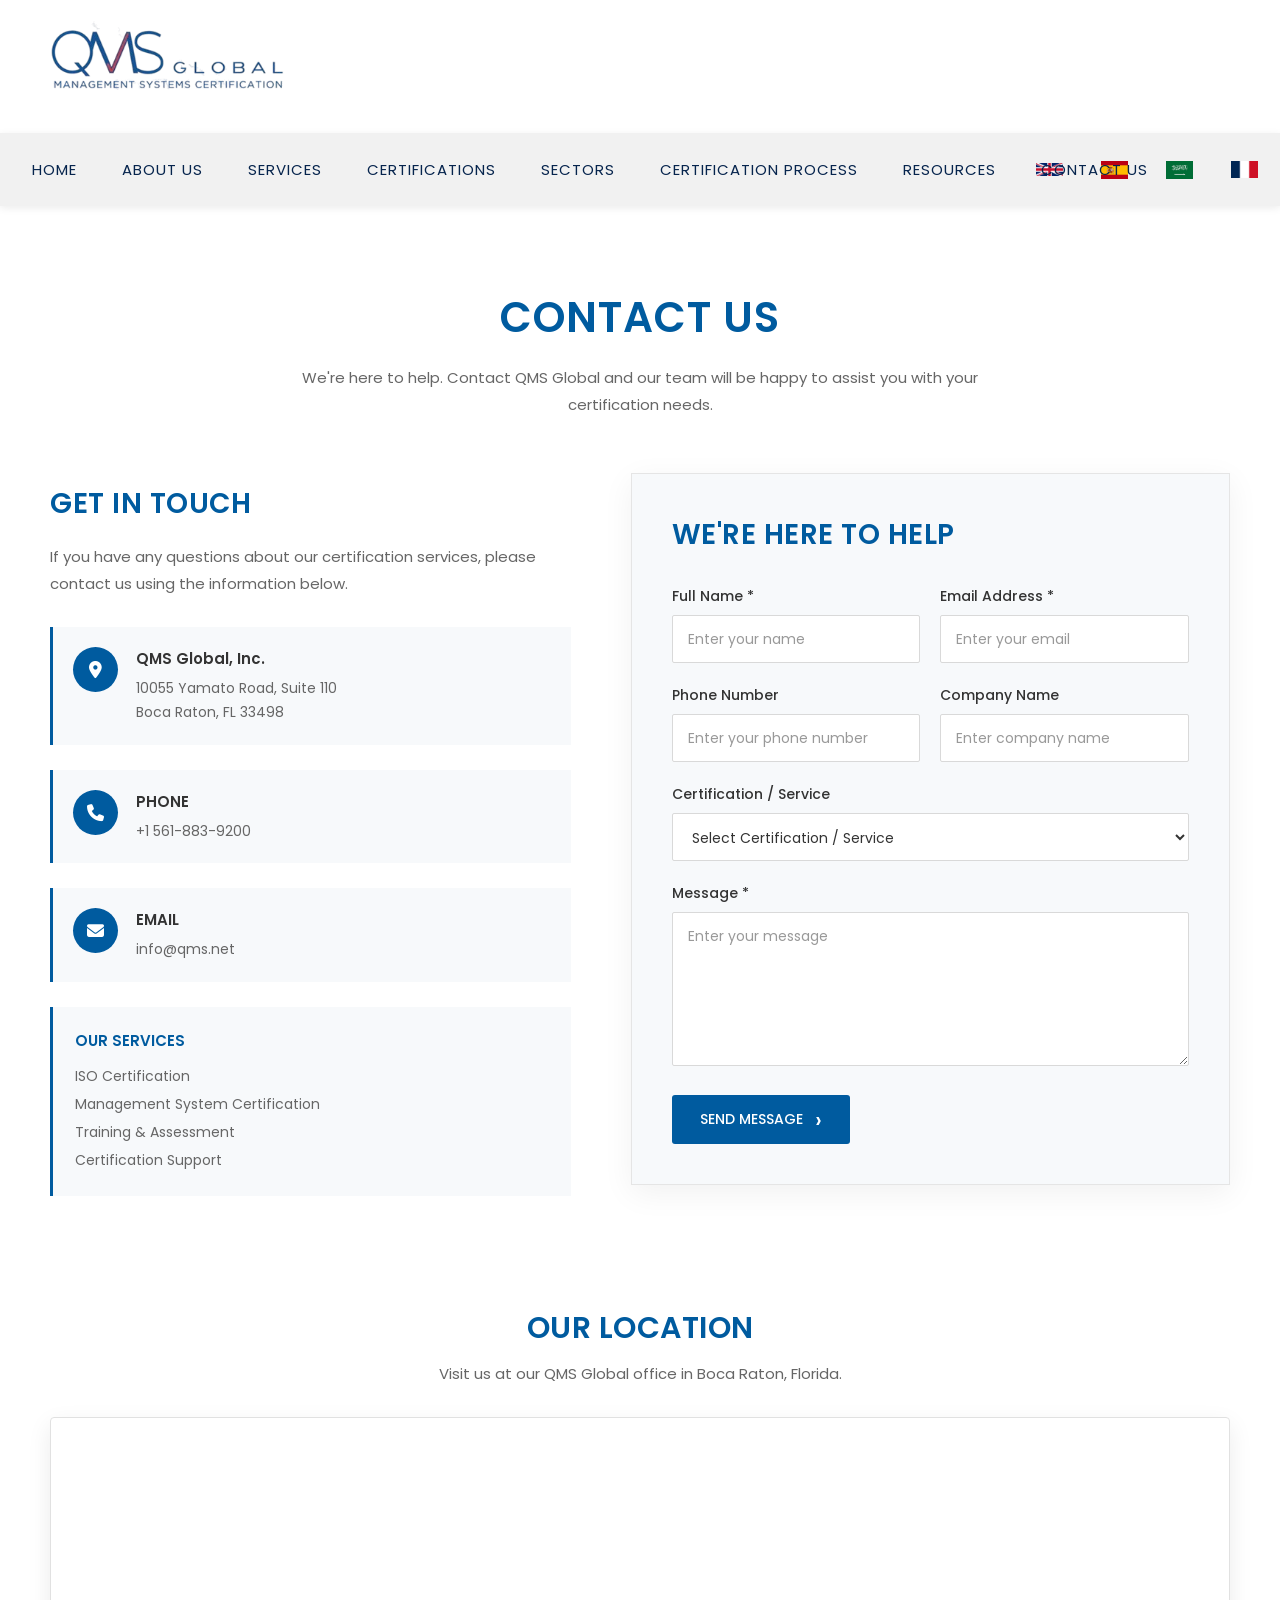
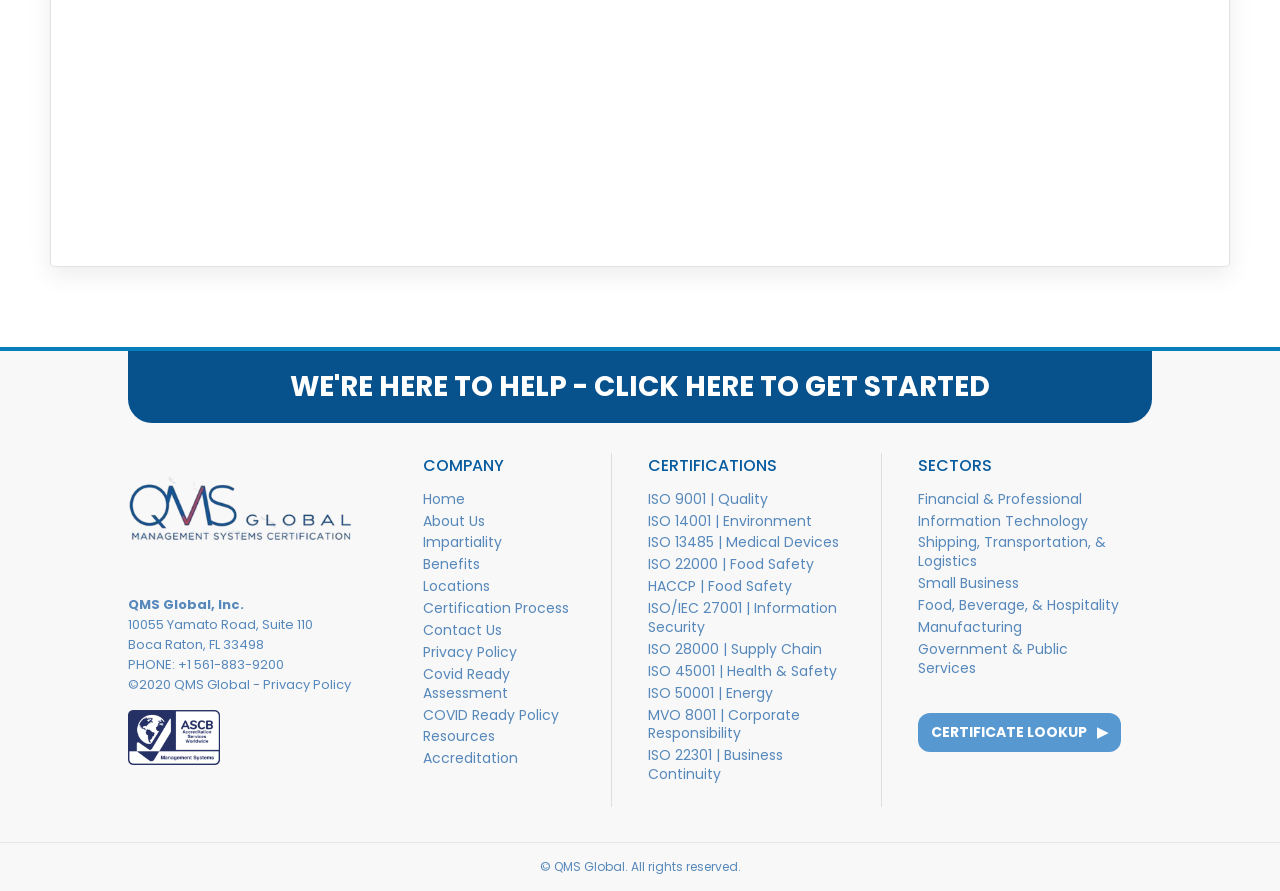
==== contact.html @ c137700d "contact page" ====
<!doctype html>
<html lang="en">
  <head>
    <meta charset="UTF-8" />
    <meta name="viewport" content="width=device-width, initial-scale=1.0" />

    <title>QMS Global</title>

    <!-- Poppins Font -->
    <link rel="preconnect" href="https://fonts.googleapis.com" />
    <link rel="preconnect" href="https://fonts.gstatic.com" crossorigin />

    <link
      href="https://fonts.googleapis.com/css2?family=Poppins:wght@400;500;600;700&display=swap"
      rel="stylesheet"
    />

    <link
      rel="stylesheet"
      href="https://cdnjs.cloudflare.com/ajax/libs/font-awesome/6.6.0/css/all.min.css"
    />

    <!-- CSS -->
    <link rel="stylesheet" href="css/style.css" />
    <link rel="stylesheet" href="css/contact.css" />
  </head>

  <body>
    <header class="top-header">
      <div class="logo-box">
        <img src="image/logo.png" alt="QMS Global" />
      </div>
    </header>

    <nav class="main-navbar">
      <div class="nav-container">
        <div class="mobile-menu-header">
          <span>SELECT PAGE</span>

          <button class="menu-toggle" id="menuToggle">☰</button>
        </div>
        <div class="nav-menu">
          <div class="nav-item">
            <a href="#">HOME</a>
          </div>

          <div class="nav-item has-dropdown">
            <a href="#">ABOUT US</a>

            <div class="normal-dropdown">
              <a href="https://qms.net/about-us/">ABOUT QMS</a>
              <a href="https://qms.net/about-us/impartiality/">IMPARTIALITY</a>
              <a href="https://qms.net/locations/">LOCATIONS</a>
            </div>
          </div>

          <div class="nav-item has-dropdown">
            <a href="#">SERVICES </a>

            <div class="normal-dropdown">
              <a href="https://qms.net/integrated-management-system/"
                >INTEGRATED MANAGEMENT SYSTEM</a
              >
              <a href="https://qms.net/benefits/">BENEFITS</a>
              <a href="https://qms.net/transfer-certification/"
                >TRANSFER CERTIFICATION</a
              >
            </div>
          </div>

          <div class="nav-item has-dropdown">
            <a href="#">CERTIFICATIONS </a>

            <div class="normal-dropdown">
              <a href="https://qms.net/iso-9001/">ISO 9001</a>
              <a href="https://qms.net/iso-14001/">ISO 14001</a>
              <a href="https://qms.net/iso-13485/">ISO 13485</a>
              <a href="https://qms.net/iso-22000/">ISO 22000</a>
              <a href="https://qms.net/iso-27001/">ISO 27001</a>
              <a href="https://qms.net/iso-45001/">ISO 45001</a>
              <a href="https://qms.net/iso-50001/">ISO 50001</a>
              <a href="https://qms.net/iso-28000/">ISO 28000</a>
            </div>
          </div>

          <div class="nav-item has-dropdown">
            <a href="#">SECTORS </a>

            <div class="normal-dropdown">
              <a href="https://qms.net/sectors/manufacturing-sector/"
                >MANUFACTURING</a
              >
              <a href="https://qms.net/sectors/service-industry-sector/"
                >SERVICE INDUSTRY</a
              >
              <a
                href="https://qms.net/sectors/food-beverage-hospitality-sector/"
                >FOOD & HOSPITALITY</a
              >
              <a href="https://qms.net/sectors/small-business-sector/"
                >SMALL BUSINESS</a
              >
              <a
                href="https://qms.net/sectors/shipping-transportation-logistics/"
                >SHIPPING, TRANSPORT & LOGISTICS</a
              >
              <a href="https://qms.net/sectors/information-technology/"
                >INFORMATION TECHNOLOGY</a
              >
              <a href="https://qms.net/sectors/financial-professional-sector/"
                >FINANCIAL & PROFESSIONAL</a
              >
              <a href="https://qms.net/government-and-public-services/"
                >GOVERNMENT & PUBLIC SERVICES</a
              >
            </div>
          </div>

          <div class="nav-item has-dropdown">
            <a href="#">CERTIFICATION PROCESS </a>

            <div class="normal-dropdown">
              <a
                href="https://qms.net/wp-content/uploads/2022/07/Regulations-for-use-of-Registration-and-Certification-Mark.pdf"
                >USE OF REGISTRATION AND CERTIFICATION MARK</a
              >
            </div>
          </div>

          <div class="nav-item has-dropdown">
            <a href="#">RESOURCES </a>

            <div class="normal-dropdown">
              <a href="https://qms.net/links/">LINKS</a>
              <a href="https://qms.net/media/">ARTICLES</a>
              <a href="https://qms.net/globalcert/">GlobalCert™</a>
            </div>
          </div>

          <div class="nav-item">
            <a href="contact.html">CONTACT US</a>
          </div>
        </div>

        <div class="language-flags">
          <a href="https://qms.net/globalcert/"
            ><img src="image/uk.png" alt="English"
          /></a>
          <a href="https://qms.net/es/globalcert/"
            ><img src="image/spain.png" alt="Spanish" />
          </a>
          <a href="https://qms.net/ar/globalcert/">
            <img src="image/arabic.jfif" alt="Arabic" /> </a
          ><a href="https://qms.net/fr/globalcert/">
            <img src="image/france.png" alt="French"
          /></a>
        </div>
      </div>
    </nav>

    <!-- ================= CONTACT PAGE CONTENT ================= -->

    <!-- =========================
     CONTACT PAGE CONTENT
========================= -->

    <section class="contact-page">
      <div class="contact-container">
        <!-- PAGE HEADING -->
        <div class="contact-heading">
          <h1>CONTACT US</h1>
          <p>
            We're here to help. Contact QMS Global and our team will be happy to
            assist you with your certification needs.
          </p>
        </div>

        <!-- CONTACT CONTENT -->
        <div class="contact-content">
          <!-- LEFT SIDE -->
          <div class="contact-info">
            <h2>GET IN TOUCH</h2>

            <p>
              If you have any questions about our certification services, please
              contact us using the information below.
            </p>

            <!-- ADDRESS -->
            <div class="contact-box">
              <div class="contact-icon">
                <i class="fa-solid fa-location-dot"></i>
              </div>

              <div>
                <h3>QMS Global, Inc.</h3>

                <p>
                  10055 Yamato Road, Suite 110<br />
                  Boca Raton, FL 33498
                </p>
              </div>
            </div>

            <!-- PHONE -->
            <div class="contact-box">
              <div class="contact-icon">
                <i class="fa-solid fa-phone"></i>
              </div>

              <div>
                <h3>PHONE</h3>

                <p>+1 561-883-9200</p>
              </div>
            </div>

            <!-- EMAIL -->
            <div class="contact-box">
              <div class="contact-icon">
                <i class="fa-solid fa-envelope"></i>
              </div>

              <div>
                <h3>EMAIL</h3>

                <p>info@qms.net</p>
              </div>
            </div>

            <!-- SERVICES -->
            <div class="contact-box service-box">
              <h3>OUR SERVICES</h3>

              <p>
                ISO Certification<br />
                Management System Certification<br />
                Training &amp; Assessment<br />
                Certification Support
              </p>
            </div>
          </div>

          <!-- RIGHT SIDE FORM -->
          <div class="contact-form-area">
            <h2>WE'RE HERE TO HELP</h2>

            <form class="contact-form">
              <!-- NAME + EMAIL -->
              <div class="form-row">
                <div class="form-group">
                  <label for="name">Full Name *</label>

                  <input
                    type="text"
                    id="name"
                    name="name"
                    placeholder="Enter your name"
                    required
                  />
                </div>

                <div class="form-group">
                  <label for="email">Email Address *</label>

                  <input
                    type="email"
                    id="email"
                    name="email"
                    placeholder="Enter your email"
                    required
                  />
                </div>
              </div>

              <!-- PHONE + COMPANY -->
              <div class="form-row">
                <div class="form-group">
                  <label for="phone">Phone Number</label>

                  <input
                    type="tel"
                    id="phone"
                    name="phone"
                    placeholder="Enter your phone number"
                  />
                </div>

                <div class="form-group">
                  <label for="company">Company Name</label>

                  <input
                    type="text"
                    id="company"
                    name="company"
                    placeholder="Enter company name"
                  />
                </div>
              </div>

              <!-- SERVICE -->
              <div class="form-group full-width">
                <label for="service"> Certification / Service </label>

                <select id="service" name="service">
                  <option value="">Select Certification / Service</option>

                  <option value="iso9001">ISO 9001 - Quality Management</option>

                  <option value="iso14001">
                    ISO 14001 - Environmental Management
                  </option>

                  <option value="iso45001">
                    ISO 45001 - Occupational Health &amp; Safety
                  </option>

                  <option value="iso27001">
                    ISO 27001 - Information Security
                  </option>

                  <option value="iso22000">ISO 22000 - Food Safety</option>

                  <option value="iso50001">
                    ISO 50001 - Energy Management
                  </option>

                  <option value="other">Other</option>
                </select>
              </div>

              <!-- MESSAGE -->
              <div class="form-group full-width">
                <label for="message">Message *</label>

                <textarea
                  id="message"
                  name="message"
                  rows="6"
                  placeholder="Enter your message"
                  required
                ></textarea>
              </div>

              <!-- BUTTON -->
              <button type="submit" class="contact-submit">
                SEND MESSAGE
                <span>›</span>
              </button>
            </form>
          </div>
        </div>

        <!-- =========================
         MAP
    ========================== -->

        <div class="contact-map-section">
          <div class="map-heading">
            <h2>OUR LOCATION</h2>

            <p>Visit us at our QMS Global office in Boca Raton, Florida.</p>
          </div>

          <div class="contact-map">
            <iframe
              src="https://www.google.com/maps?q=10055+Yamato+Road,+Suite+110,+Boca+Raton,+FL+33498&output=embed"
              width="100%"
              height="450"
              style="border: 0"
              allowfullscreen=""
              loading="lazy"
              referrerpolicy="no-referrer-when-downgrade"
            >
            </iframe>
          </div>
        </div>
      </div>
    </section>

    <footer class="site-footer">
      <!-- Top Help Button -->
      <div class="footer-help">
        <a href="contact.html" class="footer-help-btn">
          WE'RE HERE TO HELP - CLICK HERE TO GET STARTED
        </a>
      </div>

      <!-- Footer Content -->
      <div class="footer-container">
        <!-- Company Information -->
        <div class="footer-company">
          <img src="image/logo.png" alt="QMS Global Logo" class="footer-logo" />

          <div class="company-details">
            <strong>QMS Global, Inc.</strong><br />
            10055 Yamato Road, Suite 110<br />
            Boca Raton, FL 33498<br />
            PHONE: +1 561-883-9200<br />
            ©2020 QMS Global - Privacy Policy
          </div>

          <!-- ASCB Logo -->
          <img
            src="image/ASCB.png"
            alt="ASCB Accreditation"
            class="ascb-logo"
          />
        </div>

        <!-- Company Links -->
        <div class="footer-column">
          <h3>COMPANY</h3>

          <a href="index.html">Home</a>

          <a href="https://qms.net/about-us/"> About Us </a>

          <a href="https://qms.net/about-us/impartiality/"> Impartiality </a>

          <a href="https://qms.net/benefits/"> Benefits </a>

          <a href="https://qms.net/locations/"> Locations </a>

          <a
            href="https://qms.net/wp-content/uploads/2022/07/Regulations-for-use-of-Registration-and-Certification-Mark.pdf"
          >
            Certification Process
          </a>

          <a href="contact.html"> Contact Us </a>

          <a href="#"> Privacy Policy </a>

          <a href="#"> Covid Ready Assessment </a>

          <a href="#"> COVID Ready Policy </a>

          <a href="https://qms.net/links/"> Resources </a>

          <a href="#"> Accreditation </a>
        </div>

        <!-- Certifications -->
        <div class="footer-column">
          <h3>CERTIFICATIONS</h3>

          <a href="https://qms.net/iso-9001/"> ISO 9001 | Quality </a>

          <a href="https://qms.net/iso-14001/"> ISO 14001 | Environment </a>

          <a href="https://qms.net/iso-13485/"> ISO 13485 | Medical Devices </a>

          <a href="https://qms.net/iso-22000/"> ISO 22000 | Food Safety </a>

          <a href="#"> HACCP | Food Safety </a>

          <a href="https://qms.net/iso-27001/">
            ISO/IEC 27001 | Information Security
          </a>

          <a href="https://qms.net/iso-28000/"> ISO 28000 | Supply Chain </a>

          <a href="https://qms.net/iso-45001/">
            ISO 45001 | Health &amp; Safety
          </a>

          <a href="https://qms.net/iso-50001/"> ISO 50001 | Energy </a>

          <a href="#"> MVO 8001 | Corporate Responsibility </a>

          <a href="#"> ISO 22301 | Business Continuity </a>
        </div>

        <!-- Sectors -->
        <div class="footer-column footer-sectors">
          <h3>SECTORS</h3>

          <a href="https://qms.net/sectors/financial-professional-sector/">
            Financial &amp; Professional
          </a>

          <a href="https://qms.net/sectors/information-technology/">
            Information Technology
          </a>

          <a href="https://qms.net/sectors/shipping-transportation-logistics/">
            Shipping, Transportation, &amp; Logistics
          </a>

          <a href="https://qms.net/sectors/small-business-sector/">
            Small Business
          </a>

          <a href="https://qms.net/sectors/food-beverage-hospitality-sector/">
            Food, Beverage, &amp; Hospitality
          </a>

          <a href="https://qms.net/sectors/manufacturing-sector/">
            Manufacturing
          </a>

          <a href="https://qms.net/government-and-public-services/">
            Government &amp; Public Services
          </a>

          <a href="#" class="certificate-lookup">
            CERTIFICATE LOOKUP <span>▶</span>
          </a>
        </div>
      </div>

      <!-- Bottom Copyright -->
      <div class="footer-bottom">© QMS Global. All rights reserved.</div>
    </footer>

    <!-- JS -->

    <script src="js/script.js"></script>
  </body>
</html>
---- css/style.css ----
/* =====================================================
   GOOGLE FONT
===================================================== */

@import url("https://fonts.googleapis.com/css2?family=Poppins:wght@300;400;500;600;700&display=swap");

* {
  margin: 0;
  padding: 0;
  box-sizing: border-box;
}

html {
  scroll-behavior: smooth;
}

body {
  font-family: "Poppins", sans-serif;

  color: #1d1d1d;

  background: #ffffff;
}

a {
  text-decoration: none;

  color: inherit;
}

ul {
  list-style: none;
}

img {
  max-width: 100%;
}

/* =====================================================
   TOP HEADER
===================================================== */

.top-header {
  width: 100%;

  height: 133px;

  background: #ffffff;

  display: flex;

  align-items: center;

  padding-left: 50px;
}

.logo-box {
  width: 235px;
}

.logo-box img {
  width: 100%;

  height: auto;

  display: block;
}

/* =====================================================
   MAIN NAVBAR
===================================================== */

.main-navbar {
  width: 100%;
  height: 73px;

  background: #f1f1f1;

  font-family: "Poppins", sans-serif;

  position: relative;
  z-index: 9999;

  box-shadow: 0 2px 8px rgba(0, 0, 0, 0.08);
}

/* =====================================================
   NAV CONTAINER
===================================================== */

.nav-container {
  width: 100%;
  height: 73px;

  padding: 0 22px;

  display: flex;
  align-items: center;
  justify-content: space-between;

  box-sizing: border-box;
}

/* =====================================================
   NAV MENU
===================================================== */

.nav-menu {
  height: 100%;

  display: flex;
  align-items: center;

  gap: 35px;

  flex: 1;

  min-width: 0;
}

/* =====================================================
   NAV ITEM
===================================================== */

.nav-item {
  height: 100%;

  display: flex;
  align-items: center;

  position: relative;

  flex-shrink: 0;
}

/* =====================================================
   MAIN NAV LINK
===================================================== */

.nav-item > a {
  height: 100%;

  display: flex;
  align-items: center;

  color: #06244d;
  margin-left:10px;

  text-decoration: none;

  font-size: 15px;
  font-weight: 400;

  letter-spacing: 1px;

  white-space: nowrap;

  transition: color 0.2s ease;
}

/* Main link hover */

.nav-item > a:hover {
  color: #087fba;
}

/* =====================================================
   NORMAL DROPDOWN
===================================================== */

.normal-dropdown {
  position: absolute;

  top: 73px;
  left: 0;

  width: 285px;

  padding: 7px 0;

  background: #087fba;

  border-radius: 0 0 5px 5px;

  box-shadow: 0 8px 18px rgba(0, 0, 0, 0.18);

  opacity: 0;
  visibility: hidden;

  transform: translateY(10px);

  transition:
    opacity 0.25s ease,
    visibility 0.25s ease,
    transform 0.25s ease;

  z-index: 99999;
}

/* =====================================================
   OPEN DROPDOWN ON HOVER
===================================================== */

.nav-item.has-dropdown:hover > .normal-dropdown {
  opacity: 1;

  visibility: visible;

  transform: translateY(0);
}

/* =====================================================
   DROPDOWN LINKS
===================================================== */

.normal-dropdown a {
  display: block;

  width: 100%;

  box-sizing: border-box;

  padding: 11px 17px;

  color: #ffffff;

  text-decoration: none;

  font-family: "Poppins", sans-serif;

  font-size: 13px;

  font-weight: 400;

  line-height: 1.45;

  white-space: normal;

  transition:
    background 0.2s ease,
    color 0.2s ease,
    padding-left 0.2s ease;
}

/* =====================================================
   DROPDOWN HOVER
===================================================== */

.normal-dropdown a:hover {
  background: #ffffff;

  color: #06244d;

  padding-left: 21px;
}

/* =====================================================
   LANGUAGE FLAGS
===================================================== */

.language-flags {
  height: 100%;

  display: flex;

  align-items: center;

  gap: 38px;

  padding-left: 25px;

  flex-shrink: 0;
}

.language-flags img {
  width: 27px;

  height: auto;

  max-height: 22px;

  object-fit: contain;

  display: block;

  cursor: pointer;

  transition: transform 0.2s ease;
}

.language-flags img:hover {
  transform: scale(1.08);
}
/* =====================================================
   MOBILE HEADER
===================================================== */

.mobile-menu-header {
  display: none;
}

/* =====================================================
   1200px
===================================================== */

@media (max-width: 1200px) {
  .nav-menu {
    gap: 22px;
  }

  .nav-item > a {
    font-size: 13px;
    letter-spacing: 0.7px;
  }

  .language-flags {
    gap: 20px;
    padding-left: 15px;
  }
}

/* =====================================================
   900px - MOBILE NAVBAR
===================================================== */

@media (max-width: 900px) {
  .main-navbar {
    height: auto;

    background: #f1f1f1;
  }

  .nav-container {
    height: auto;

    padding: 0;

    display: block;
  }

  /* -----------------------------------------
       MOBILE TOP BAR
    ----------------------------------------- */

  .mobile-menu-header {
    height: 60px;

    display: flex;

    align-items: center;

    justify-content: space-between;

    padding: 0 20px;

    box-sizing: border-box;

    background: #f1f1f1;
  }

  .mobile-menu-header > span {
    color: #06244d;

    font-size: 14px;

    font-weight: 500;

    letter-spacing: 0.7px;
  }

  /* -----------------------------------------
       MENU BUTTON
    ----------------------------------------- */

  .menu-toggle {
    border: none;

    background: transparent;

    color: #06244d;

    font-family: "Poppins", sans-serif;

    font-size: 20px !important;

    font-weight: 500;

    cursor: pointer;

    padding: 8px 5px;
  }

  .menu-toggle:hover {
    color: #087fba;
  }

  /* -----------------------------------------
       NAV MENU
    ----------------------------------------- */

  .nav-menu {
    width: 100%;

    height: auto;

    display: none;

    flex-direction: column;

    align-items: stretch;

    gap: 0;

    background: #f1f1f1;

    border-top: 1px solid #ddd;
  }

  /* JS adds this class */

  .nav-menu.mobile-open {
    display: flex;
  }

  /* -----------------------------------------
       NAV ITEM
    ----------------------------------------- */

  .nav-item {
    width: 100%;

    height: auto;

    display: block;

    border-bottom: 1px solid #ddd;
  }

  .nav-item > a {
    width: 100%;

    height: auto;

    min-height: 50px;

    padding: 14px 20px;

    box-sizing: border-box;

    justify-content: space-between;

    font-size: 14px;

    letter-spacing: 0.5px;
  }

  /* -----------------------------------------
       ARROW
    ----------------------------------------- */

  .nav-item > a span {
    font-size: 11px;

    margin-left: auto;

    transition: transform 0.25s ease;
  }

  /* -----------------------------------------
       MOBILE DROPDOWN
    ----------------------------------------- */

  .normal-dropdown {
    position: static;

    width: 100%;

    max-height: 0;

    overflow: hidden;

    padding: 0;

    background: #087fba;

    border-radius: 0;

    box-shadow: none;

    opacity: 1;

    visibility: visible;

    transform: none;

    transition: max-height 0.35s ease;
  }

  /* Open dropdown */

  .nav-item.open > .normal-dropdown {
    max-height: 700px;
  }

  /* Rotate arrow */

  .nav-item.open > a span {
    transform: rotate(180deg);
  }

  /* -----------------------------------------
       DROPDOWN LINKS
    ----------------------------------------- */

  .normal-dropdown a {
    padding: 12px 28px;

    font-size: 13px;

    color: #ffffff;

    border-top: 1px solid rgba(255, 255, 255, 0.12);
  }

  .normal-dropdown a:hover {
    padding-left: 32px;

    background: #ffffff;

    color: #06244d;
  }

  /* -----------------------------------------
       FLAGS
    ----------------------------------------- */

  .language-flags {
    display: none;
  }
}
/* =====================================================
   600px
===================================================== */

@media (max-width: 600px) {
  .mobile-menu-header {
    height: 55px;

    padding: 0 15px;
  }

  .mobile-menu-header > span {
    font-size: 13px;
  }

  .menu-toggle {
    font-size: 13px;
  }

  .nav-item > a {
    min-height: 48px;

    padding: 13px 15px;

    font-size: 13px;
  }

  .normal-dropdown a {
    padding: 11px 25px;

    font-size: 12px;
  }

  .normal-dropdown a:hover {
    padding-left: 30px;
  }
}

/* ========================= hero slider =============================== */
.hero-slider {
  position: relative;
  width: 100%;
  height: 600px;
  overflow: hidden;
  background: #000;
}

/* ================= VIDEO ================= */

.hero-video {
  position: absolute;
  top: 0;
  left: 0;

  width: 100%;
  height: 100%;

  object-fit: cover;

  opacity: 0;
  z-index: 1;

  transition: opacity 1s ease;
}

.hero-video.active {
  opacity: 1;
}

/* ================= OVERLAY ================= */

.hero-overlay {
  position: absolute;
  inset: 0;

  background: rgba(0, 0, 0, 0.18);

  z-index: 2;
}

/* ================= TEXT ================= */
.hero-content {
  position: absolute;

  left: 3%;
  top: 50%;

  width: 90%;
  max-width: 900px;

  color: #fff;

  z-index: 5;

  display: none;

  /* Starting position */
  transform: translateY(-50%);
}

/* ACTIVE */
.hero-content.active {
  display: block;

  animation: textSlideDown 3.5s cubic-bezier(0.22, 1, 0.36, 1);

  /* Animation ke baad isi position par rahe */
  transform: translateY(-50%);
}

/* =========================
   TEXT UP → DOWN
========================= */

@keyframes textSlideDown {
  0% {
    opacity: 0;
    transform: translateY(calc(-50% - 120px));
  }

  100% {
    opacity: 1;
    transform: translateY(-50%);
  }
}
/* ================= HEADING ================= */

.hero-content h1 {
  margin: 0 0 20px;

  font-family: "Poppins", sans-serif;

  font-size: 48px;
  font-weight: 400;

  line-height: 1.2;

  letter-spacing: 1px;
}

/* ================= PARAGRAPH ================= */

.hero-content p {
  margin: 0;

  max-width: 850px;

  font-family: "Poppins", sans-serif;

  font-size: 28px;
  font-weight: 600;

  line-height: 1.45;
}

/* ================= TABLET ================= */

@media (max-width: 992px) {
  .hero-slider {
    height: 550px;
  }

  .hero-content h1 {
    font-size: 40px;
  }

  .hero-content p {
    font-size: 22px;
  }
}

/* ================= MOBILE ================= */

@media (max-width: 600px) {
  .hero-slider {
    height: 500px;
  }

  .hero-content {
    left: 5%;
    width: 90%;
  }

  .hero-content h1 {
    font-size: 30px;
  }

  .hero-content p {
    font-size: 17px;
  }
}

/* =========================================
   QMS GLOBAL GROUP SECTION
========================================= */

.qms-group-section {
  width: 100%;
  background: #fff;
}

/* =========================================
   TOP IMAGE
========================================= */

.qms-top-banner {
  width: 100%;
  height: 105px;

  position: relative;
  display: flex;
  justify-content: flex-end;
  align-items: flex-start;
}

/* =========================================
   HELP BUTTON
========================================= */

.help-button {
  width: 665px;
  min-height: 65px;

  margin-right: 5.5%;
  margin-top: 0;

  background: #eeeeee;

  border-radius: 0 0 25px 25px;

  display: flex;
  align-items: center;
  justify-content: center;

  padding: 0 25px;

  color: #005baa;

  font-family: "Poppins", sans-serif;

  font-size: 21px;
  font-weight: 700;

  text-align: center;
}

/* =========================================
   CONTENT CONTAINER
========================================= */

.qms-group-container {
  width: 100%;
  max-width: 1010px;

  margin: 0 auto;

  padding: 25px 0 0px;
}

/* =========================================
   HEADING
========================================= */

.qms-group-container h2 {
  margin: 0 0 12px;

  color: #005baa;

  font-family: "Poppins", sans-serif;

  font-size: 36px;
  font-weight: 400;

  line-height: 1.3;
}

/* =========================================
   PARAGRAPH
========================================= */

.qms-group-container p {
  margin: 0 0 25px;

  color: #666;

  font-family: "Poppins", sans-serif;

  font-size: 20px;
  font-weight: 400;

  line-height: 1.5;
}

/* =========================================
   LIST
========================================= */

.qms-group-container ul {
  margin: 25px 0 25px;

  padding-left: 36px;
}

.qms-group-container li {
  padding-left: 0;

  margin-bottom: 7px;

  color: #666;

  font-family: "Poppins", sans-serif;

  font-size: 20px;

  line-height: 1.45;
}

/* =========================================
   APPEAL BUTTON
========================================= */

.appeal-button-wrapper {
  display: flex;

  justify-content: flex-end;

  margin-top: 80px;
}

.appeal-button {
  min-width: 430px;

  min-height: 70px;

  padding: 20px 35px;

  display: flex;
  align-items: center;
  justify-content: center;

  background: #005baa;

  color: #fff;

  border-radius: 25px 25px 0 0;

  font-family: "Poppins", sans-serif;

  font-size: 20px;
  font-weight: 700;

  text-decoration: none;

  transition: 0.3s ease;
}

.appeal-button:hover {
  background: #003f78;

  color: #fff;
}

/* =========================================
   TABLET
========================================= */

@media (max-width: 1100px) {
  .qms-group-container {
    max-width: 90%;
  }

  .help-button {
    width: 55%;
    margin-right: 3%;
    font-size: 18px;
  }
}

/* =========================================
   MOBILE
========================================= */

@media (max-width: 700px) {
  .qms-top-banner {
    height: 90px;
  }

  .help-button {
    width: 85%;

    min-height: 58px;

    margin-right: 0;

    font-size: 14px;

    line-height: 1.4;

    padding: 10px 15px;
  }

  .qms-group-container {
    max-width: 90%;

    padding-top: 25px;
  }

  .qms-group-container h2 {
    font-size: 28px;
  }

  .qms-group-container p {
    font-size: 16px;

    line-height: 1.6;
  }

  .qms-group-container li {
    font-size: 16px;

    line-height: 1.6;

    margin-bottom: 8px;
  }

  .appeal-button-wrapper {
    justify-content: center;

    margin-top: 50px;
  }

  .appeal-button {
    width: 100%;

    min-width: 0;

    font-size: 15px;

    text-align: center;

    padding: 18px 15px;
  }
}

/* =========================================
   SECTORS SECTION
========================================= */

.sectors-section {
  width: 100%;
  background: #eeeeee;

  padding: 20px 0 40px;
}

.sectors-container {
  width: 100%;
  max-width: 1170px;

  margin: 20px auto;

  display: grid;

  grid-template-columns: repeat(4, 1fr);

  gap: 30px;
}

/* =========================================
   CARD
========================================= */

.sector-card {
  background: #fff;

  border-radius: 20px 20px 20px 20px;

  overflow: hidden;

  min-height: 640px;

  display: flex;
  flex-direction: column;

  transition:
    transform 0.3s ease,
    box-shadow 0.3s ease;
}

/* =========================================
   IMAGE
========================================= */

.sector-card > img {
  width: 100%;

  height: 275px;

  object-fit: cover;

  display: block;
}

/* =========================================
   CONTENT
========================================= */

.sector-content {
  flex: 1;

  padding: 27px 28px 25px;

  display: flex;
  flex-direction: column;
}

/* =========================================
   TITLE
========================================= */

.sector-content h3 {
  margin: 0 0 14px;

  color: #111;

  font-family: "Poppins", sans-serif;

  font-size: 21px;
  font-weight: 400;

  line-height: 1.4;
}

/* =========================================
   DESCRIPTION
========================================= */

.sector-content p {
  margin: 0;

  color: #111;

  font-family: "Poppins", sans-serif;

  font-size: 14px;

  font-weight: 400;

  line-height: 1.55;
}

/* =========================================
   LEARN MORE
========================================= */

.learn-more {
  align-self: center;

  margin-top: auto;

  padding: 9px 13px;

  min-width: 130px;

  background: #005baa;

  color: #fff;

  border-radius: 9px;

  text-decoration: none;

  font-family: Arial, sans-serif;

  font-size: 16px;

  display: flex;

  align-items: center;

  justify-content: center;

  gap: 8px;

  transition:
    background 0.3s ease,
    transform 0.3s ease;
}

.learn-more span {
  font-size: 10px;
}

/* =========================================
   ONLY HOVER
   NO ACTIVE
========================================= */

.sector-card:hover {
  transform: translateY(-5px);

  box-shadow: 0 8px 25px rgba(0, 0, 0, 0.12);
}

.sector-card:hover .learn-more {
  background: #003f78;

  transform: translateY(-2px);
}

/* =========================================
   IMAGE HOVER
========================================= */

.sector-card:hover > img {
  transform: scale(1.02);
}

.sector-card > img {
  transition: transform 0.4s ease;
}

/* =========================================
   TABLET
========================================= */

@media (max-width: 1100px) {
  .sectors-container {
    max-width: 90%;

    grid-template-columns: repeat(2, 1fr);

    gap: 25px;
  }
}

/* =========================================
   MOBILE
========================================= */

@media (max-width: 600px) {
  .sectors-section {
    padding: 15px 0 30px;
  }

  .sectors-container {
    width: 90%;

    grid-template-columns: 1fr;

    gap: 25px;
  }

  .sector-card {
    min-height: 600px;
  }

  .sector-card > img {
    height: 250px;
  }

  .sector-content {
    padding: 22px;
  }

  .sector-content h3 {
    font-size: 20px;
  }

  .sector-content p {
    font-size: 14px;
  }
}

/* =========================================
   CERTIFICATIONS SECTION
========================================= */

.certifications-section {
  width: 100%;
  background: #fff;

  padding: 35px 0 55px;
}

/* =========================================
   CONTAINER
========================================= */

.certifications-container {
  width: 100%;
  max-width: 1420px;

  margin: 0 auto;

  padding: 0 25px;

  display: grid;

  grid-template-columns: repeat(6, 1fr);

  row-gap: 25px;
}

/* =========================================
   CERTIFICATION ITEM
========================================= */

.certification-item {
  min-height: 205px;

  padding: 12px 10px 18px;

  border-radius: 22px;

  display: flex;
  flex-direction: column;

  align-items: center;

  justify-content: flex-start;

  text-align: center;

  cursor: pointer;

  background: transparent;

  transition:
    background 0.3s ease,
    transform 0.3s ease,
    box-shadow 0.3s ease;
}

/* =========================================
   ONLY HOVER EFFECT
   NO ACTIVE CLASS
========================================= */

.certification-item:hover {
  background: #e5e5e5;

  transform: translateY(-2px);

  box-shadow: 0 5px 15px rgba(0, 0, 0, 0.04);
}

/* =========================================
   ICON
========================================= */

.cert-icon {
  width: 75px;
  height: 75px;

  margin-bottom: 15px;

  display: flex;

  align-items: center;
  justify-content: center;

  font-size: 53px;

  line-height: 1;

  transition: transform 0.3s ease;
}

/* Icon hover */

.certification-item:hover .cert-icon {
  transform: translateY(-3px) scale(1.04);
}

/* =========================================
   COLORS
========================================= */

.cert-icon.blue {
  color: #075b9e;
}

.cert-icon.orange {
  color: #e5a400;
}

.cert-icon.pink {
  color: #ef45a9;
}

.cert-icon.yellow {
  color: #f0c400;
}

.cert-icon.navy {
  color: #07146d;
}

.cert-icon.green {
  color: #65b32e;
}

.cert-icon.purple {
  color: #8554b5;
}

.cert-icon.grey {
  color: #858585;
}

.cert-icon.red {
  color: #f05252;
}

.cert-icon.brown {
  color: #704531;
}

.cert-icon.cyan {
  color: #09afd3;
}

.cert-icon.medical {
  color: #2878b8;
}

/* =========================================
   TITLE
========================================= */

.certification-item h3 {
  margin: 0 0 12px;

  color: #075b9e;

  font-family: "Poppins", sans-serif;

  font-size: 21px;

  font-weight: 400;

  line-height: 1.3;
}

/* =========================================
   DESCRIPTION
========================================= */

.certification-item p {
  margin: 0;

  color: #666;

  font-family: "Poppins", sans-serif;

  font-size: 20px;

  font-weight: 400;

  line-height: 1.55;
}

/* =========================================
   TABLET
========================================= */

@media (max-width: 1100px) {
  .certifications-container {
    grid-template-columns: repeat(3, 1fr);

    row-gap: 20px;
  }
}

/* =========================================
   MOBILE
========================================= */

@media (max-width: 600px) {
  .certifications-section {
    padding: 25px 0 40px;
  }

  .certifications-container {
    width: 92%;

    padding: 0;

    grid-template-columns: repeat(2, 1fr);

    row-gap: 15px;
  }

  .certification-item {
    min-height: 185px;

    padding: 12px 5px;
  }

  .cert-icon {
    width: 60px;
    height: 60px;

    font-size: 42px;

    margin-bottom: 10px;
  }

  .certification-item h3 {
    font-size: 17px;

    margin-bottom: 8px;
  }

  .certification-item p {
    font-size: 14px;

    line-height: 1.45;
  }
}

/* =========================================
   GLOBALCERT LOGO
========================================= */
/* 
.globalcert-logo {
  width: 100%;

  display: flex;
  justify-content: center;
  align-items: center;

  margin-top: 55px;
  padding-bottom: 15px;
} */

.globalcert-logo img {
  width: 520px;
  max-width: 70%;

  height: auto;

  display: block;
}
/* GlobalCert ke niche shadow/separator */
.globalcert-logo {
  width: 100%;
  display: flex;
  justify-content: center;
  align-items: center;

  padding: 45px 0 35px;

  background: #fff;

  box-shadow:
    0 4px 8px rgba(0, 0, 0, 0.08),
    0 8px 18px rgba(0, 0, 0, 0.04);

  position: relative;
  z-index: 2;
}

/* Steps section */
.certification-steps-section {
  width: 100%;
  background: #fff;

  padding: 35px 0 35px;

  position: relative;
  z-index: 1;
}

/* =========================================
   STEPS TO CERTIFICATION SECTION
========================================= */

.certification-steps-section {
  width: 100%;
  background: #fff;

  padding: 0 0 35px;
}

/* =========================================
   IMAGE
========================================= */

.certification-steps-image {
  width: 100%;
  max-width: 1100px;

  margin: 0 auto;
}

.certification-steps-image img {
  width: 100%;
  height: auto;

  display: block;
}

/* =========================================
   BUTTONS
========================================= */

.certification-action-buttons {
  width: 100%;

  display: flex;

  justify-content: center;
  align-items: center;

  gap: 20px;

  margin-top: 25px;

  flex-wrap: wrap;
}

.certification-action-btn {
  display: flex;

  align-items: center;
  justify-content: center;

  gap: 10px;

  min-height: 46px;

  padding: 10px 22px;

  background: #075b9e;

  color: #fff;

  text-decoration: none;

  border-radius: 8px;

  font-family: "Poppins", sans-serif;

  font-size: 16px;
  font-weight: 500;

  transition: 0.3s ease;
}

.certification-action-btn span {
  font-size: 11px;
}

.certification-action-btn:hover {
  background: #003f78;

  color: #fff;

  transform: translateY(-2px);
}

/* =========================================
   MOBILE
========================================= */

@media (max-width: 600px) {
  .certification-steps-section {
    padding-bottom: 25px;
  }

  .certification-steps-image {
    width: 100%;
    overflow: hidden;
  }

  .certification-steps-image img {
    width: 100%;
    height: auto;
  }

  .certification-action-buttons {
    flex-direction: column;

    gap: 12px;

    padding: 0 15px;

    margin-top: 20px;
  }

  .certification-action-btn {
    width: 100%;

    font-size: 13px;

    text-align: center;

    padding: 11px 12px;
  }
}

/* =====================================
   FOOTER
===================================== */

.site-footer {
  width: 100%;
  background: #f8f8f8;
  font-family: "Poppins", sans-serif;
  color: #075b9e;
  border-top: 4px solid #087fba;
}

/* Help button */

.footer-help {
  width: 80%;
  max-width: 1215px;
  margin: 0 auto;
  text-align: center;
}

.footer-help-btn {
  display: flex;
  justify-content: center;
  align-items: center;
  width: 100%;
  min-height: 70px;
  padding: 15px 20px;

  background: #07518d;
  color: #fff;
  text-decoration: none;
  text-align: center;

  border-radius: 0 0 24px 24px;

  font-size: 28px;
  font-weight: 700;

  transition: background 0.3s ease;
}

.footer-help-btn:hover {
  background: #003f78;
  color: #fff;
}

/* Footer columns */

.footer-container {
  max-width: 1215px;
  width: 80%;
  margin: 30px auto 0;
  padding-bottom: 35px;

  display: grid;
  grid-template-columns: 1.15fr 1fr 1.2fr 1.2fr;
}

/* Company area */

.footer-company {
  padding: 10px 28px 0 0;
}

.footer-logo {
  display: block;
  width: 225px;
  max-width: 100%;
  height: auto;
  margin-bottom: 20px;
}

.company-details {
  font-size: 13px;
  line-height: 1.55;
  color: #5688bb;
}

.company-details strong {
  font-weight: 700;
}

/* ASCB logo */

.ascb-logo {
  display: block;
  width: 92px;
  max-height: 65px;
  object-fit: contain;
  object-position: left center;
  margin-top: 14px;
}

/* Footer links columns */

.footer-column {
  padding: 0 28px 20px 36px;
  border-right: 1px solid #dedede;
}

.footer-column:last-child {
  border-right: none;
}

.footer-column h3 {
  margin: 0 0 12px;
  color: #075b9e;
  font-size: 16px;
  font-weight: 500;
}

.footer-column > a {
  display: block;
  width: fit-content;
  max-width: 100%;
  margin-bottom: 3px;

  color: #5688bb;
  text-decoration: none;
  font-size: 14px;
  line-height: 1.35;

  transition: color 0.2s ease;
}

.footer-column > a:hover {
  color: #003f78;
  text-decoration: underline;
}

/* Certificate lookup button */

.footer-column .certificate-lookup {
  display: flex;
  align-items: center;
  justify-content: center;
  gap: 10px;

  width: fit-content;
  margin-top: 35px;
  padding: 10px 13px;

  background: #5798d1;
  color: #fff;
  border-radius: 12px;

  font-size: 14px;
  font-weight: 700;
  white-space: nowrap;
}

.footer-column .certificate-lookup:hover {
  background: #075b9e;
  color: #fff;
  text-decoration: none;
}

/* Bottom line */

.footer-bottom {
  padding: 15px 20px;
  text-align: center;
  border-top: 1px solid #e5e5e5;

  color: #5688bb;
  font-size: 12px;
}

/* =====================================
   TABLET
===================================== */

@media (max-width: 1000px) {
  .footer-help,
  .footer-container {
    width: 92%;
  }

  .footer-help-btn {
    font-size: 22px;
  }

  .footer-container {
    grid-template-columns: repeat(2, minmax(0, 1fr));
    row-gap: 30px;
  }

  .footer-company {
    padding-right: 20px;
  }

  .footer-column {
    padding-left: 25px;
  }
}

/* =====================================
   MOBILE
===================================== */

@media (max-width: 600px) {
  .footer-help,
  .footer-container {
    width: 92%;
  }

  .footer-help-btn {
    min-height: 60px;
    padding: 12px;
    font-size: 16px;
    line-height: 1.5;
    border-radius: 0 0 18px 18px;
  }

  .footer-container {
    grid-template-columns: 1fr;
    margin-top: 25px;
    row-gap: 25px;
  }

  .footer-company {
    padding: 0 0 20px;
    border-bottom: 1px solid #dedede;
  }

  .footer-logo {
    width: 210px;
  }

  .footer-column {
    padding: 0 0 20px;
    border-right: none;
    border-bottom: 1px solid #dedede;
  }

  .footer-column h3 {
    font-size: 16px;
  }

  .footer-column > a {
    font-size: 13px;
    line-height: 1.6;
  }

  .footer-column .certificate-lookup {
    margin-top: 20px;
    white-space: normal;
  }
}
---- css/contact.css ----
/* ==============================
   CONTACT PAGE MIDDLE SECTION
============================== */

.contact-page {
  width: 100%;
  padding: 80px 20px;
  background: #ffffff;
  font-family: "Poppins", sans-serif;
}

.contact-container {
  width: 100%;
  max-width: 1180px;
  margin: 0 auto;
}

/* ==============================
   HEADING
============================== */

.contact-heading {
  text-align: center;
  margin-bottom: 55px;
}

.contact-heading h1 {
  margin: 0 0 15px;
  font-size: 42px;
  font-weight: 600;
  color: #005b9f;
  letter-spacing: 1px;
}

.contact-heading p {
  max-width: 750px;
  margin: 0 auto;
  color: #666;
  font-size: 15px;
  line-height: 1.8;
}

/* ==============================
   CONTACT CONTENT
============================== */

.contact-content {
  display: grid;
  grid-template-columns: 1fr 1.15fr;
  gap: 60px;
  align-items: start;
}

/* ==============================
   LEFT CONTACT INFORMATION
============================== */

.contact-info {
  padding: 10px 0;
}

.contact-info > h2,
.contact-form-area > h2 {
  margin: 0 0 18px;
  font-size: 28px;
  font-weight: 600;
  color: #005b9f;
  letter-spacing: 0.5px;
}

.contact-info > p {
  margin: 0 0 30px;
  color: #666;
  font-size: 15px;
  line-height: 1.8;
}

/* Contact Boxes */

.contact-box {
  display: flex;
  align-items: flex-start;
  gap: 18px;
  margin-bottom: 25px;
  padding: 20px;
  background: #f7f9fb;
  border-left: 3px solid #005b9f;
  transition: all 0.3s ease;
}

.contact-box:hover {
  transform: translateX(5px);
  background: #eef6fb;
}

.contact-icon {
  width: 45px;
  height: 45px;
  min-width: 45px;
  display: flex;
  align-items: center;
  justify-content: center;
  background: #005b9f;
  color: #ffffff;
  border-radius: 50%;
  font-size: 17px;
}

.contact-box h3 {
  margin: 0 0 7px;
  font-size: 15px;
  font-weight: 600;
  color: #333;
}

.contact-box p {
  margin: 0;
  color: #666;
  font-size: 14px;
  line-height: 1.7;
}

/* Services Box */

.service-box {
  display: block;
  padding: 22px;
}

.service-box h3 {
  color: #005b9f;
  margin-bottom: 10px;
}

.service-box p {
  line-height: 2;
}

/* ==============================
   CONTACT FORM
============================== */

.contact-form-area {
  background: #f7f9fb;
  padding: 40px;
  border: 1px solid #e5e5e5;
  box-shadow: 0 8px 30px rgba(0, 0, 0, 0.06);
}

.contact-form-area > h2 {
  margin-bottom: 30px;
}

/* Form Row */

.form-row {
  display: grid;
  grid-template-columns: 1fr 1fr;
  gap: 20px;
}

/* Form Group */

.form-group {
  margin-bottom: 22px;
}

.form-group label {
  display: block;
  margin-bottom: 8px;
  color: #333;
  font-size: 14px;
  font-weight: 500;
}

/* Inputs */

.form-group input,
.form-group select,
.form-group textarea {
  width: 100%;
  padding: 13px 15px;
  border: 1px solid #d9d9d9;
  border-radius: 2px;
  outline: none;
  background: #ffffff;
  color: #333;
  font-family: "Poppins", sans-serif;
  font-size: 14px;
  transition: all 0.3s ease;
  box-sizing: border-box;
}

.form-group input,
.form-group select {
  height: 48px;
}

.form-group textarea {
  resize: vertical;
  min-height: 140px;
}

/* Placeholder */

.form-group input::placeholder,
.form-group textarea::placeholder {
  color: #999;
}

/* Focus */

.form-group input:focus,
.form-group select:focus,
.form-group textarea:focus {
  border-color: #005b9f;
  box-shadow: 0 0 0 2px rgba(0, 91, 159, 0.08);
}

/* Full Width */

.full-width {
  width: 100%;
}

/* Submit Button */

.contact-submit {
  display: inline-flex;
  align-items: center;
  justify-content: center;
  gap: 12px;
  padding: 14px 28px;
  border: none;
  border-radius: 3px;
  background: #005b9f;
  color: #ffffff;
  font-family: "Poppins", sans-serif;
  font-size: 14px;
  font-weight: 500;
  cursor: pointer;
  transition: all 0.3s ease;
}

.contact-submit span {
  font-size: 23px;
  line-height: 0;
}

.contact-submit:hover {
  background: #003f78;
  transform: translateY(-2px);
}

/* ==============================
   MAP SECTION
============================== */

.contact-map-section {
  width: 100%;
  margin-top: 75px;
}

.map-heading {
  text-align: center;
  margin-bottom: 30px;
}

.map-heading h2 {
  margin: 0 0 10px;
  font-size: 30px;
  font-weight: 600;
  color: #005b9f;
  letter-spacing: 0.5px;
}

.map-heading p {
  margin: 0;
  font-size: 15px;
  color: #666;
  line-height: 1.7;
}

.contact-map {
  width: 100%;
  height: 450px;
  overflow: hidden;
  border-radius: 4px;
  border: 1px solid #e1e1e1;
  box-shadow: 0 8px 25px rgba(0, 0, 0, 0.08);
}

.contact-map iframe {
  width: 100%;
  height: 100%;
  display: block;
  border: 0;
}

/* ==============================
   TABLET
============================== */

@media (max-width: 900px) {
  .contact-page {
    padding: 65px 20px;
  }

  .contact-heading h1 {
    font-size: 36px;
  }

  .contact-content {
    grid-template-columns: 1fr;
    gap: 45px;
  }

  .contact-form-area {
    padding: 32px;
  }
}

/* ==============================
   MOBILE
============================== */

@media (max-width: 600px) {
  .contact-page {
    padding: 50px 15px;
  }

  .contact-heading {
    margin-bottom: 40px;
  }

  .contact-heading h1 {
    font-size: 30px;
  }

  .contact-heading p {
    font-size: 14px;
  }

  .contact-info > h2,
  .contact-form-area > h2 {
    font-size: 24px;
  }

  .contact-box {
    padding: 17px;
    gap: 13px;
  }

  .contact-icon {
    width: 40px;
    height: 40px;
    min-width: 40px;
    font-size: 15px;
  }

  .form-row {
    grid-template-columns: 1fr;
    gap: 0;
  }

  .contact-form-area {
    padding: 25px 20px;
  }

  .contact-submit {
    width: 100%;
  }

  .contact-map-section {
    margin-top: 50px;
  }

  .map-heading h2 {
    font-size: 25px;
  }

  .map-heading p {
    font-size: 14px;
    padding: 0 10px;
  }

  .contact-map {
    height: 350px;
    border-radius: 3px;
  }
}

/* ==============================
   SMALL MOBILE
============================== */

@media (max-width: 400px) {
  .contact-heading h1 {
    font-size: 26px;
  }

  .contact-info > h2,
  .contact-form-area > h2 {
    font-size: 22px;
  }

  .contact-form-area {
    padding: 20px 15px;
  }

  .contact-map {
    height: 300px;
  }

  .map-heading h2 {
    font-size: 22px;
  }
}
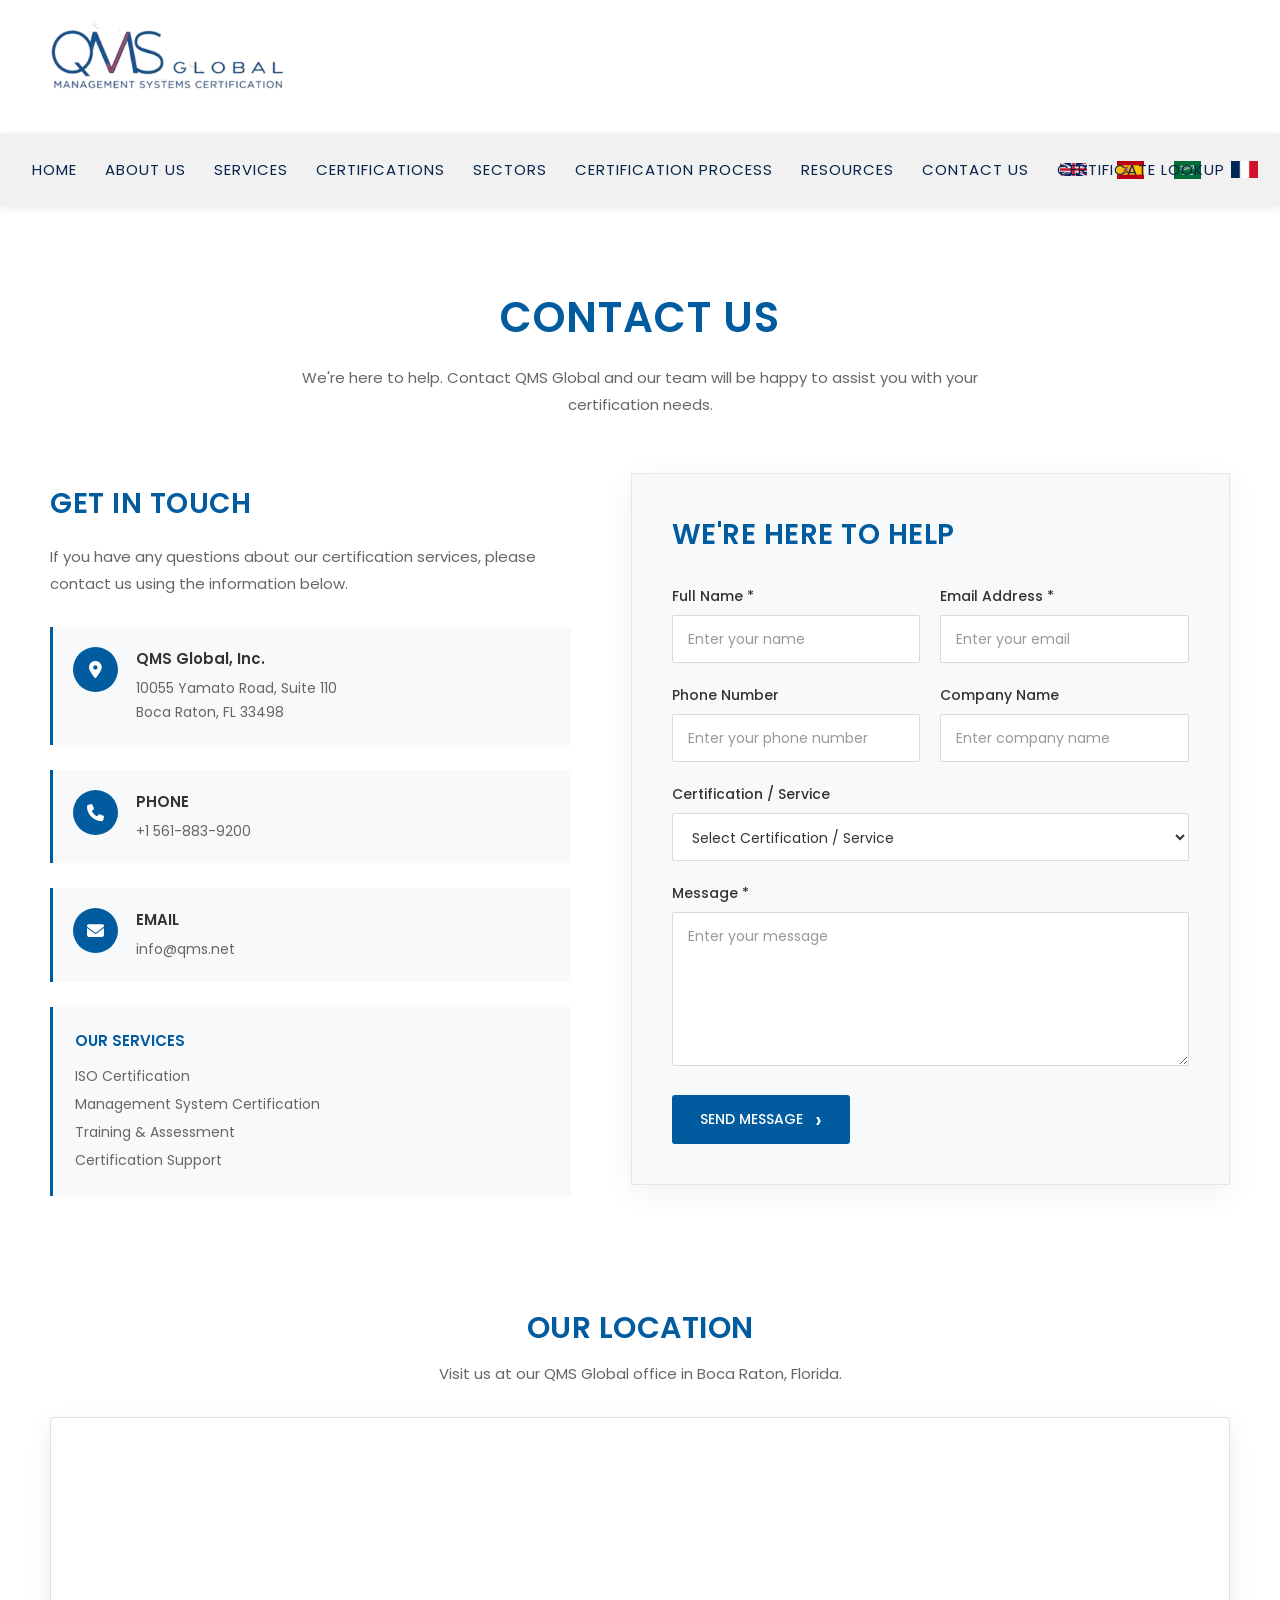
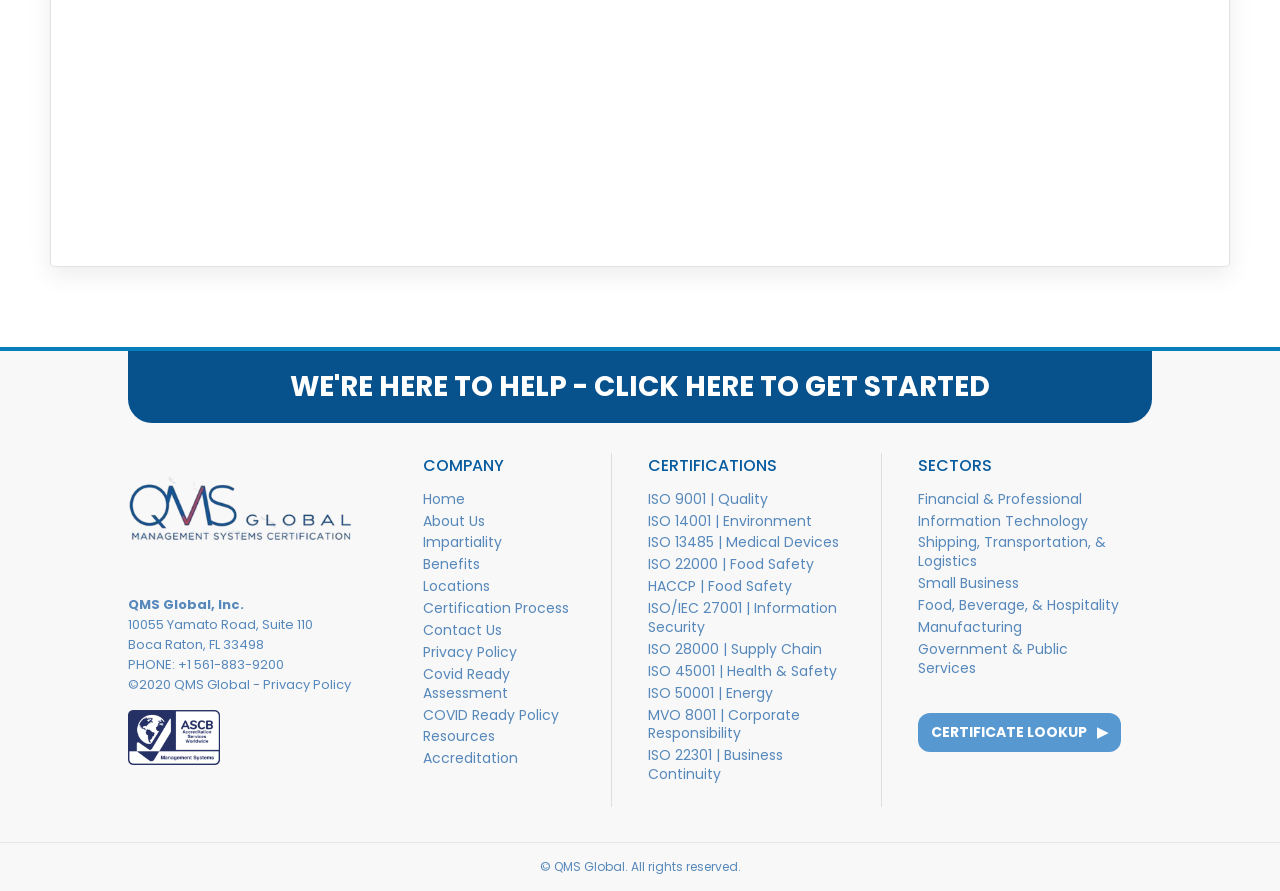
==== commit d41d2c87: "update" ====
--- a/contact.html
+++ b/contact.html
@@ -41,7 +41,7 @@
         </div>
         <div class="nav-menu">
           <div class="nav-item">
-            <a href="#">HOME</a>
+            <a href="index.html">HOME</a>
           </div>
 
           <div class="nav-item has-dropdown">
@@ -139,6 +139,9 @@
 
           <div class="nav-item">
             <a href="contact.html">CONTACT US</a>
+          </div>
+          <div class="nav-item">
+            <a href="https://certificate.qmscert.us/">CERTIFICATE LOOKUP</a>
           </div>
         </div>
 
@@ -504,7 +507,7 @@
             Government &amp; Public Services
           </a>
 
-          <a href="#" class="certificate-lookup">
+          <a href="https://certificate.qmscert.us/" class="certificate-lookup">
             CERTIFICATE LOOKUP <span>▶</span>
           </a>
         </div>
--- a/css/style.css
+++ b/css/style.css
@@ -111,7 +111,7 @@
   display: flex;
   align-items: center;
 
-  gap: 35px;
+  gap: 18px;
 
   flex: 1;
 
@@ -144,7 +144,7 @@
   align-items: center;
 
   color: #06244d;
-  margin-left:10px;
+  margin-left: 10px;
 
   text-decoration: none;
 
@@ -265,9 +265,9 @@
 
   align-items: center;
 
-  gap: 38px;
-
-  padding-left: 25px;
+  gap: 30px;
+
+  padding-left: 16px;
 
   flex-shrink: 0;
 }
@@ -305,17 +305,17 @@
 
 @media (max-width: 1200px) {
   .nav-menu {
-    gap: 22px;
+    gap: 10px;
   }
 
   .nav-item > a {
-    font-size: 13px;
-    letter-spacing: 0.7px;
+    font-size: 11px;
+    letter-spacing: 0.3px;
   }
 
   .language-flags {
-    gap: 20px;
-    padding-left: 15px;
+    gap: 10px;
+    padding-left: 10px;
   }
 }
 
